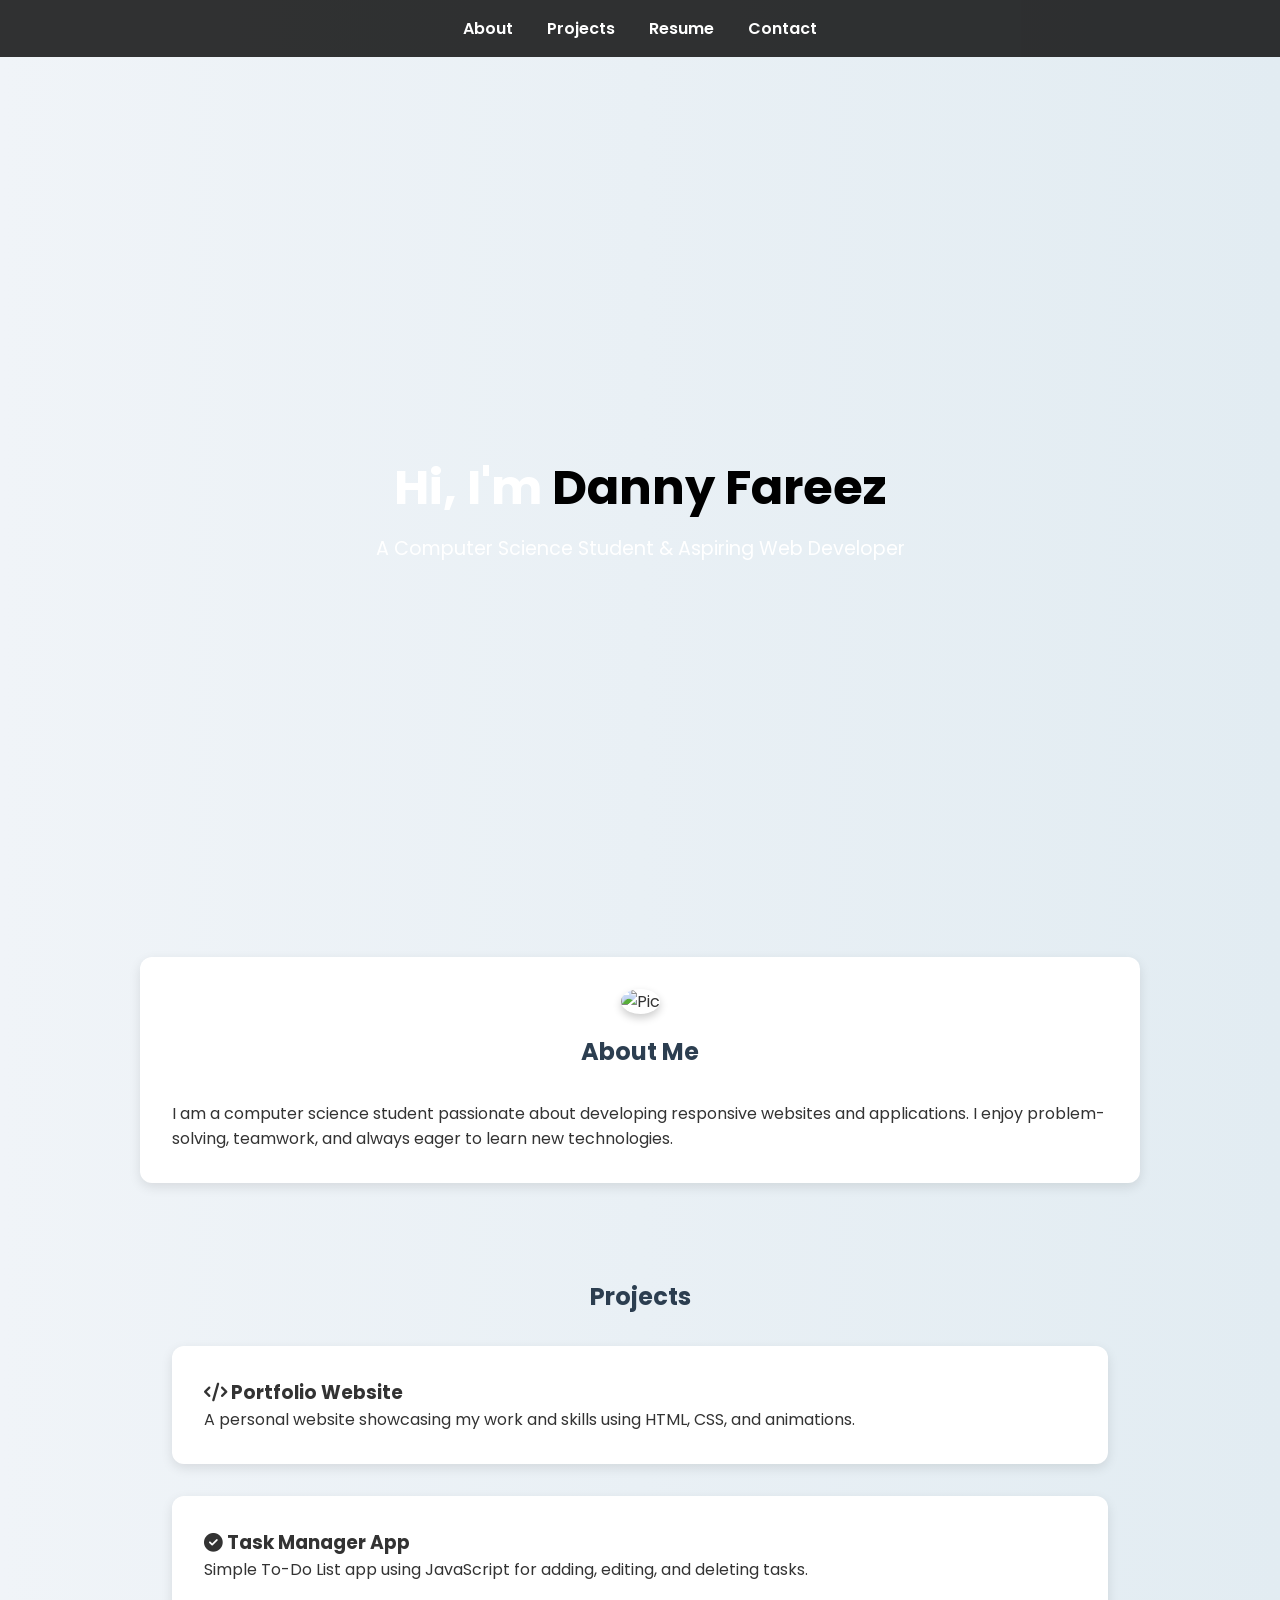
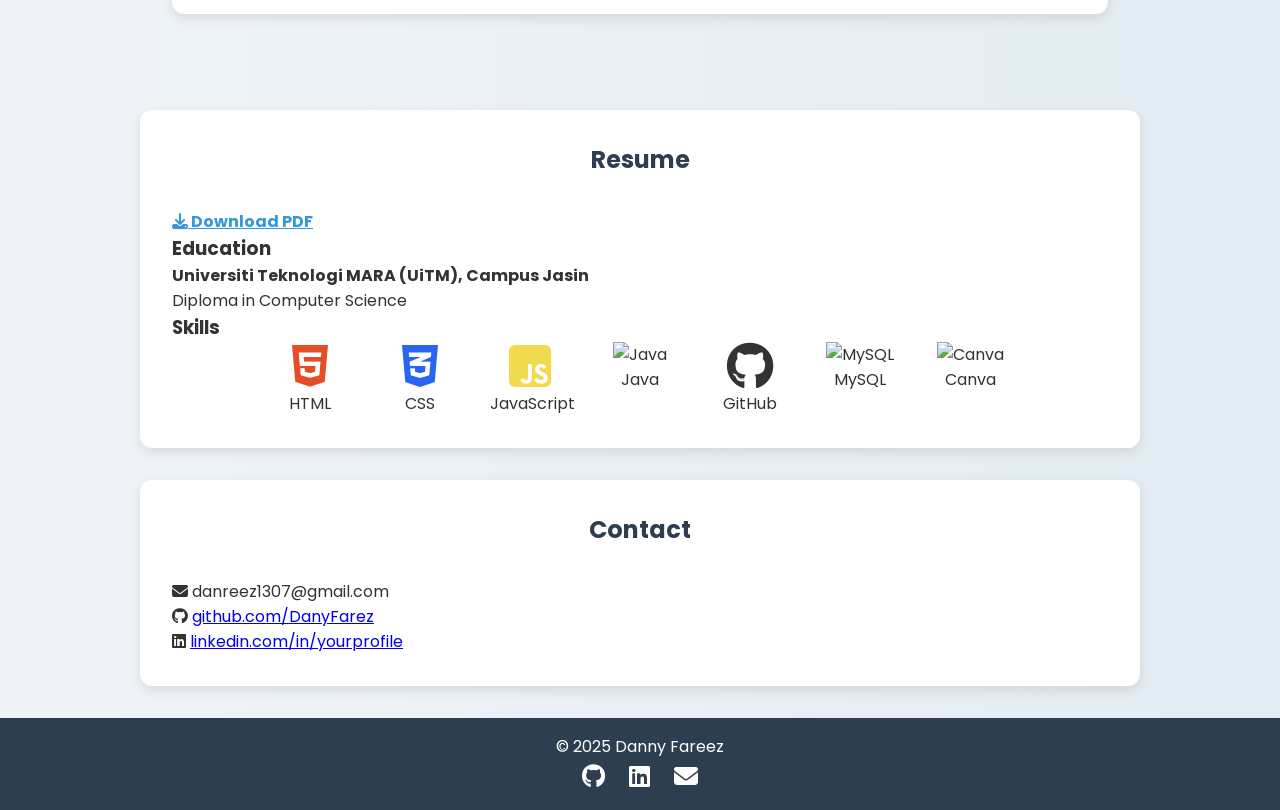
==== portfolio.html @ a77baee5 "Update portfolio.html" ====
<!DOCTYPE html>
<html lang="en">
<head>
  <meta charset="UTF-8" />
  <meta name="viewport" content="width=device-width, initial-scale=1.0" />
  <title>Portfolio</title>
  
  <!-- Google Fonts -->
  <link href="https://fonts.googleapis.com/css2?family=Poppins:wght@400;600&display=swap" rel="stylesheet">

  <!-- Font Awesome Icons -->
  <link rel="stylesheet" href="https://cdnjs.cloudflare.com/ajax/libs/font-awesome/6.5.0/css/all.min.css"/>

  <!-- AOS (Animate On Scroll) -->
  <link href="https://cdn.jsdelivr.net/npm/aos@2.3.4/dist/aos.css" rel="stylesheet">

  <style>
    * {
      box-sizing: border-box;
      margin: 0;
      padding: 0;
    }

    body {
      font-family: 'Poppins', sans-serif;
      background: linear-gradient(to right, #f0f4f8, #e2ecf2);
      color: #333;
      scroll-behavior: smooth;
    }

    header {
      background: url('https://images.unsplash.com/photo-1542281286-9e0a16bb7366') center/cover no-repeat;
      height: 100vh;
      color: white;
      display: flex;
      flex-direction: column;
      justify-content: center;
      text-align: center;
      padding: 2rem;
    }

    header h1 {
      font-size: 3rem;
      margin-bottom: 10px;
    }

    header p {
      font-size: 1.2rem;
    }

    nav {
      background: rgba(0, 0, 0, 0.8);
      text-align: center;
      padding: 1rem;
      position: sticky;
      top: 0;
      z-index: 999;
    }

    nav a {
      color: #fff;
      text-decoration: none;
      margin: 0 15px;
      font-weight: 600;
      transition: color 0.3s ease;
    }

    nav a:hover {
      color: #f39c12;
    }

    section {
      padding: 4rem 2rem;
      max-width: 1000px;
      margin: auto;
    }

    h2 {
      text-align: center;
      margin-bottom: 2rem;
      color: #2c3e50;
    }

    .about, .contact, .project, .resume {
      background: white;
      padding: 2rem;
      border-radius: 12px;
      margin-bottom: 2rem;
      box-shadow: 0 4px 12px rgba(0,0,0,0.1);
    }

    .skills li {
      margin-bottom: 10px;
    }

    footer {
      background: #2c3e50;
      color: white;
      text-align: center;
      padding: 1rem;
    }

    .icons a {
      margin: 0 10px;
      color: white;
      font-size: 1.5rem;
    }

    .progress {
      background: #eee;
      border-radius: 10px;
      overflow: hidden;
      margin-top: 5px;
    }

    .progress span {
      display: block;
      height: 12px;
      background: #3498db;
    }

    @media (max-width: 768px) {
      header h1 {
        font-size: 2.2rem;
      }
    }
  </style>
</head>
<body>

  <nav>
    <a href="#about">About</a>
    <a href="#projects">Projects</a>
    <a href="#resume">Resume</a>
    <a href="#contact">Contact</a>
  </nav>

  <header>
    <h1 data-aos="fade-down">Hi, I'm <span style="color:#000000;">Danny Fareez</span></h1>
    <p data-aos="fade-up">A Computer Science Student & Aspiring Web Developer</p>
  </header>

 <section id="about" class="about" data-aos="fade-up">
  <!-- Profile Picture -->
  <div style="text-align: center; margin-bottom: 20px;">
    <img src="danyPic.jpg" alt="Pic" style="width:150px; height:150px; border-radius:50%; object-fit:cover; box-shadow: 0 4px 8px rgba(0,0,0,0.2);" />
  </div>

  <!-- About Text -->
  <h2>About Me</h2>
  <p>I am a computer science student passionate about developing responsive websites and applications. I enjoy problem-solving, teamwork, and always eager to learn new technologies.</p>
</section>


  <section id="projects" data-aos="fade-right">
    <h2>Projects</h2>
    <div class="project">
      <h3><i class="fas fa-code"></i> Portfolio Website</h3>
      <p>A personal website showcasing my work and skills using HTML, CSS, and animations.</p>
    </div>
    <div class="project">
      <h3><i class="fas fa-check-circle"></i> Task Manager App</h3>
      <p>Simple To-Do List app using JavaScript for adding, editing, and deleting tasks.</p>
    </div>
  </section>

  <section id="resume" class="resume" data-aos="fade-left">
    <h2>Resume</h2>
    <p><a href="Resume.pdf" download style="color:#3498db; font-weight: bold;"><i class="fas fa-download"></i> Download PDF</a></p>

    <h3>Education</h3>
    <p><strong>Universiti Teknologi MARA (UiTM), Campus Jasin</strong><br> Diploma in Computer Science</p>

   <h3>Skills</h3>
<div style="display: flex; flex-wrap: wrap; gap: 30px; justify-content: center;">
  
  <!-- HTML -->
  <div style="width: 80px; text-align: center;">
    <i class="fab fa-html5" style="font-size:48px; color:#e44d26;"></i>
    <p>HTML</p>
  </div>

  <!-- CSS -->
  <div style="width: 80px; text-align: center;">
    <i class="fab fa-css3-alt" style="font-size:48px; color:#2965f1;"></i>
    <p>CSS</p>
  </div>

  <!-- JavaScript -->
  <div style="width: 80px; text-align: center;">
    <i class="fab fa-js-square" style="font-size:48px; color:#f0db4f;"></i>
    <p>JavaScript</p>
  </div>

  <!-- Java -->
  <div style="width: 80px; text-align: center;">
    <img src="https://img.icons8.com/color/48/000000/java-coffee-cup-logo.png" style="width:48px; height:48px;" alt="Java" />
    <p>Java</p>
  </div>

  <!-- GitHub -->
  <div style="width: 80px; text-align: center;">
    <i class="fab fa-github" style="font-size:48px; color:#333;"></i>
    <p>GitHub</p>
  </div>

  <!-- MySQL -->
  <div style="width: 80px; text-align: center;">
    <img src="https://img.icons8.com/ios-filled/50/4479A1/mysql-logo.png" style="width:48px; height:48px;" alt="MySQL" />
    <p>MySQL</p>
  </div>

  <!-- Canva -->
  <div style="width: 80px; text-align: center;">
    <img src="https://img.icons8.com/color/48/canva.png" style="width:48px; height:48px;" alt="Canva" />
    <p>Canva</p>
  </div>

</div>

</section>

  <section id="contact" class="contact" data-aos="fade-up">
    <h2>Contact</h2>
    <p><i class="fas fa-envelope"></i> danreez1307@gmail.com</p>
    <p><i class="fab fa-github"></i> <a href="https://github.com/DanyFarez" target="_blank">github.com/DanyFarez</a></p>
    <p><i class="fab fa-linkedin"></i> <a href="www.linkedin.com/in/danyfarez" target="_blank">linkedin.com/in/yourprofile</a></p>
  </section>

  <footer>
    <p>&copy; 2025 Danny Fareez</p>
    <div class="icons">
      <a href="#"><i class="fab fa-github"></i></a>
      <a href="#"><i class="fab fa-linkedin"></i></a>
      <a href="mailto:danreez1307@gmail.com"><i class="fas fa-envelope"></i></a>
    </div>
  </footer>

  <!-- AOS JS -->
  <script src="https://cdn.jsdelivr.net/npm/aos@2.3.4/dist/aos.js"></script>
  <script>
    AOS.init({
      duration: 1000,
      once: true,
    });
  </script>
</body>
</html>
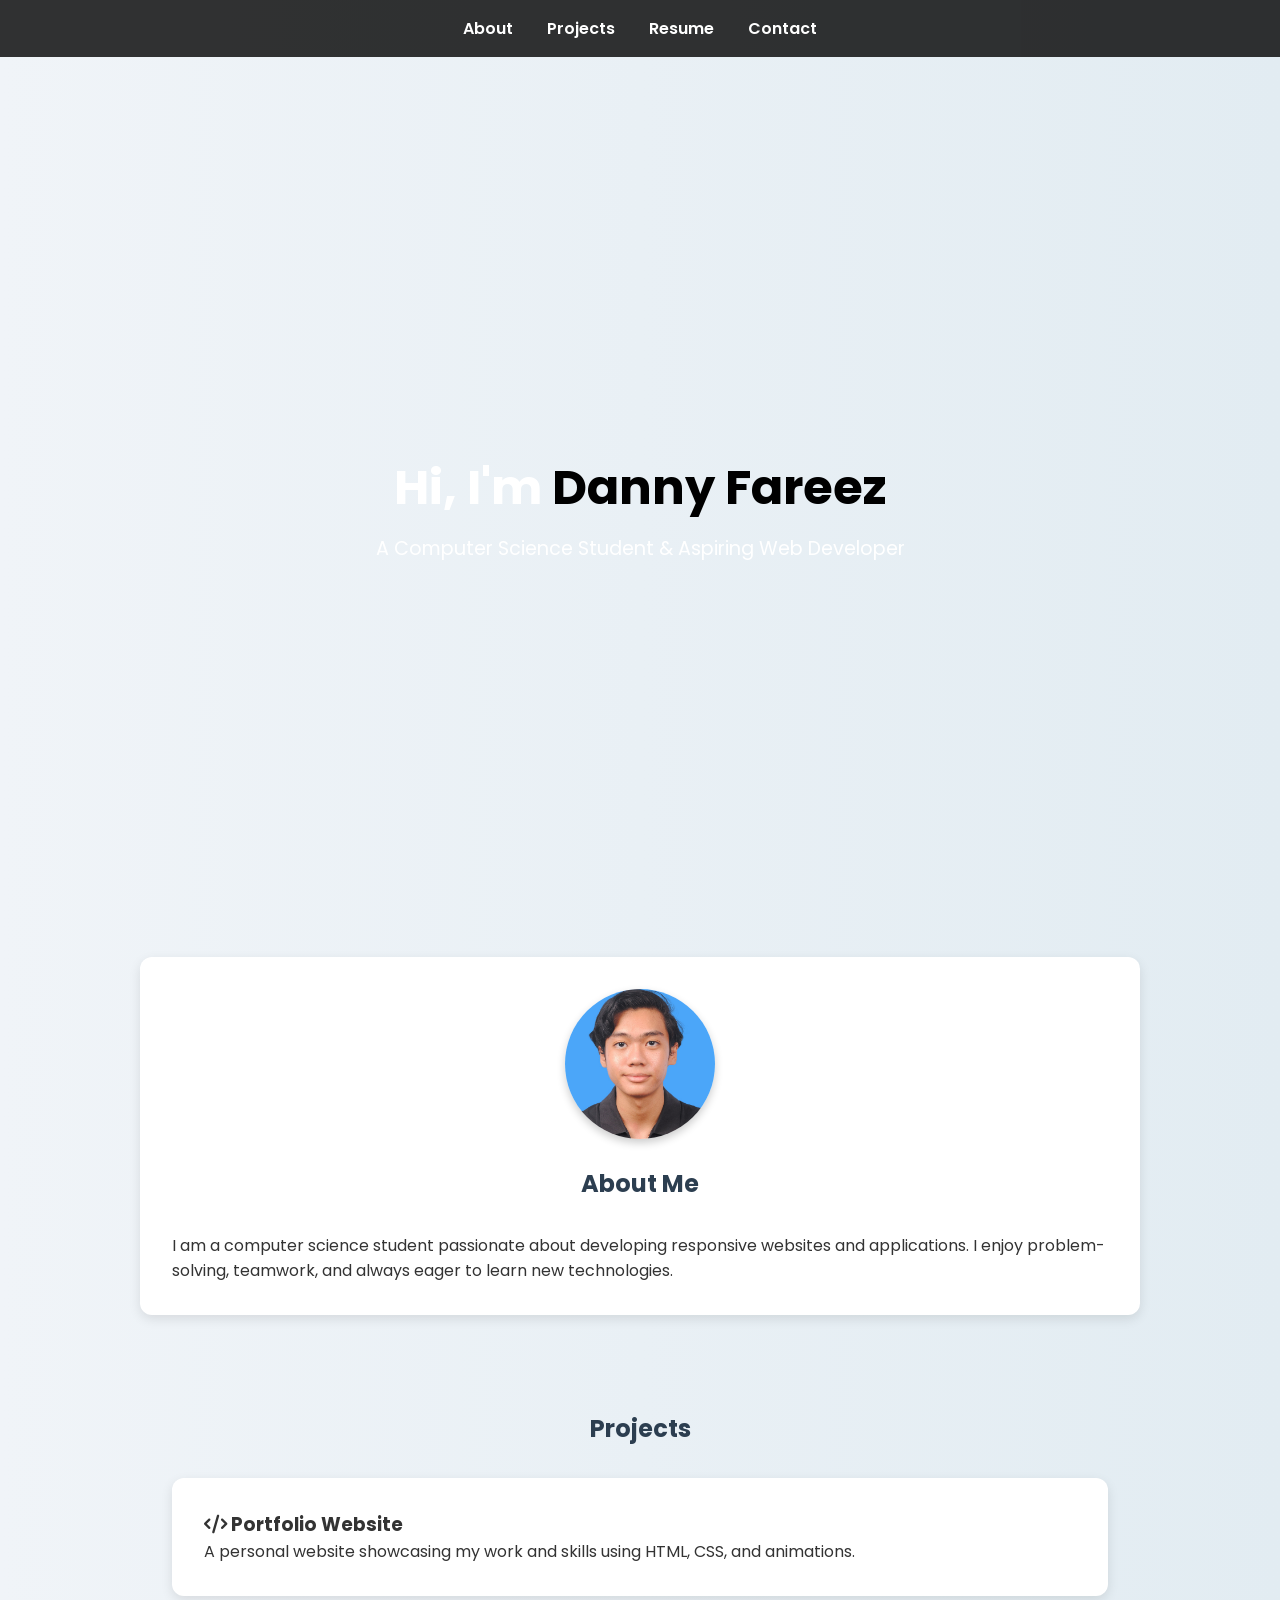
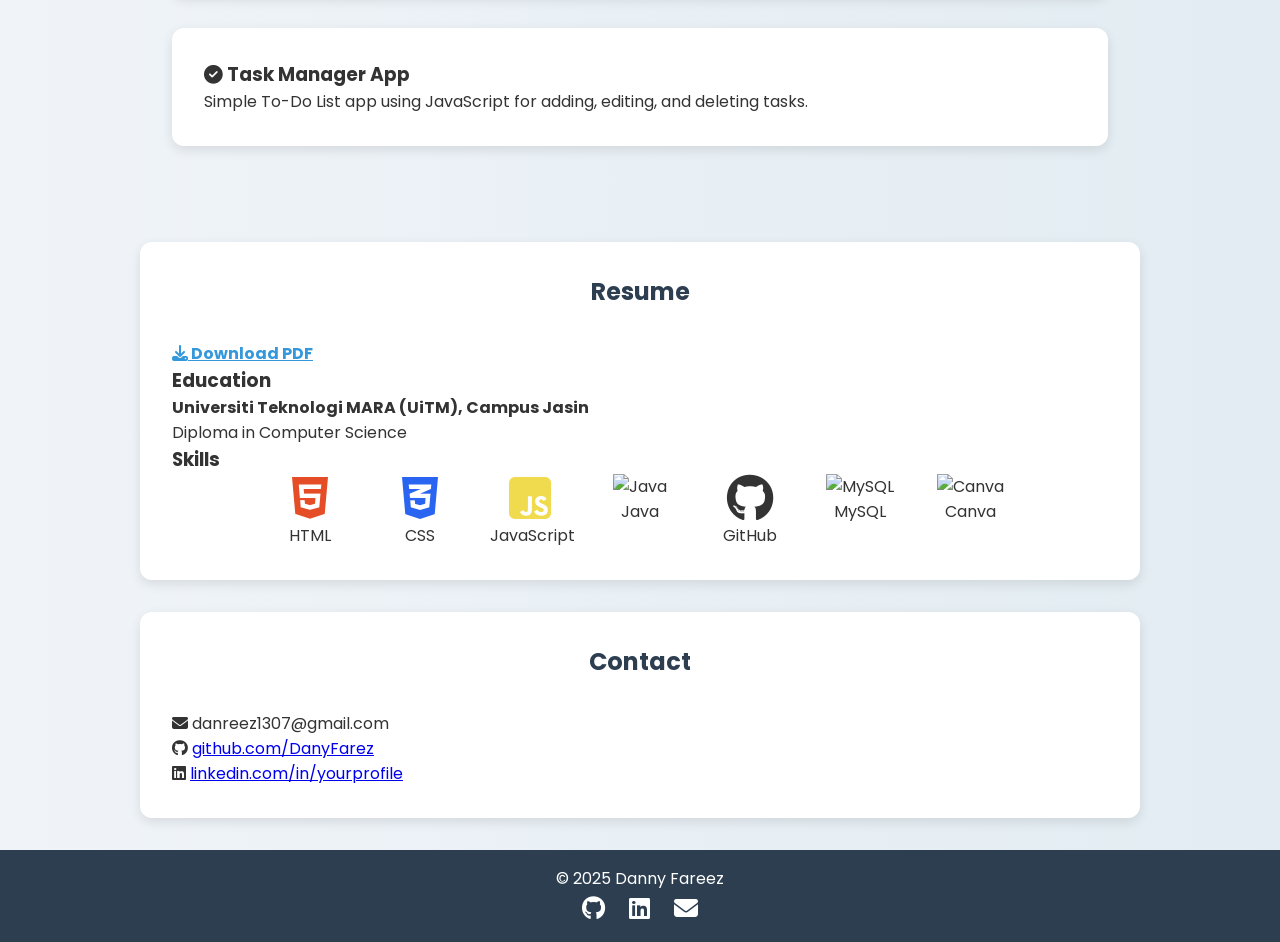
==== commit 2504867a: "Update danyPic" ====
--- a/portfolio.html
+++ b/portfolio.html
@@ -143,7 +143,7 @@
  <section id="about" class="about" data-aos="fade-up">
   <!-- Profile Picture -->
   <div style="text-align: center; margin-bottom: 20px;">
-    <img src="danyPic.jpg" alt="Pic" style="width:150px; height:150px; border-radius:50%; object-fit:cover; box-shadow: 0 4px 8px rgba(0,0,0,0.2);" />
+    <img src="danyPic.png" alt="Pic" style="width:150px; height:150px; border-radius:50%; object-fit:cover; box-shadow: 0 4px 8px rgba(0,0,0,0.2);" />
   </div>
 
   <!-- About Text -->
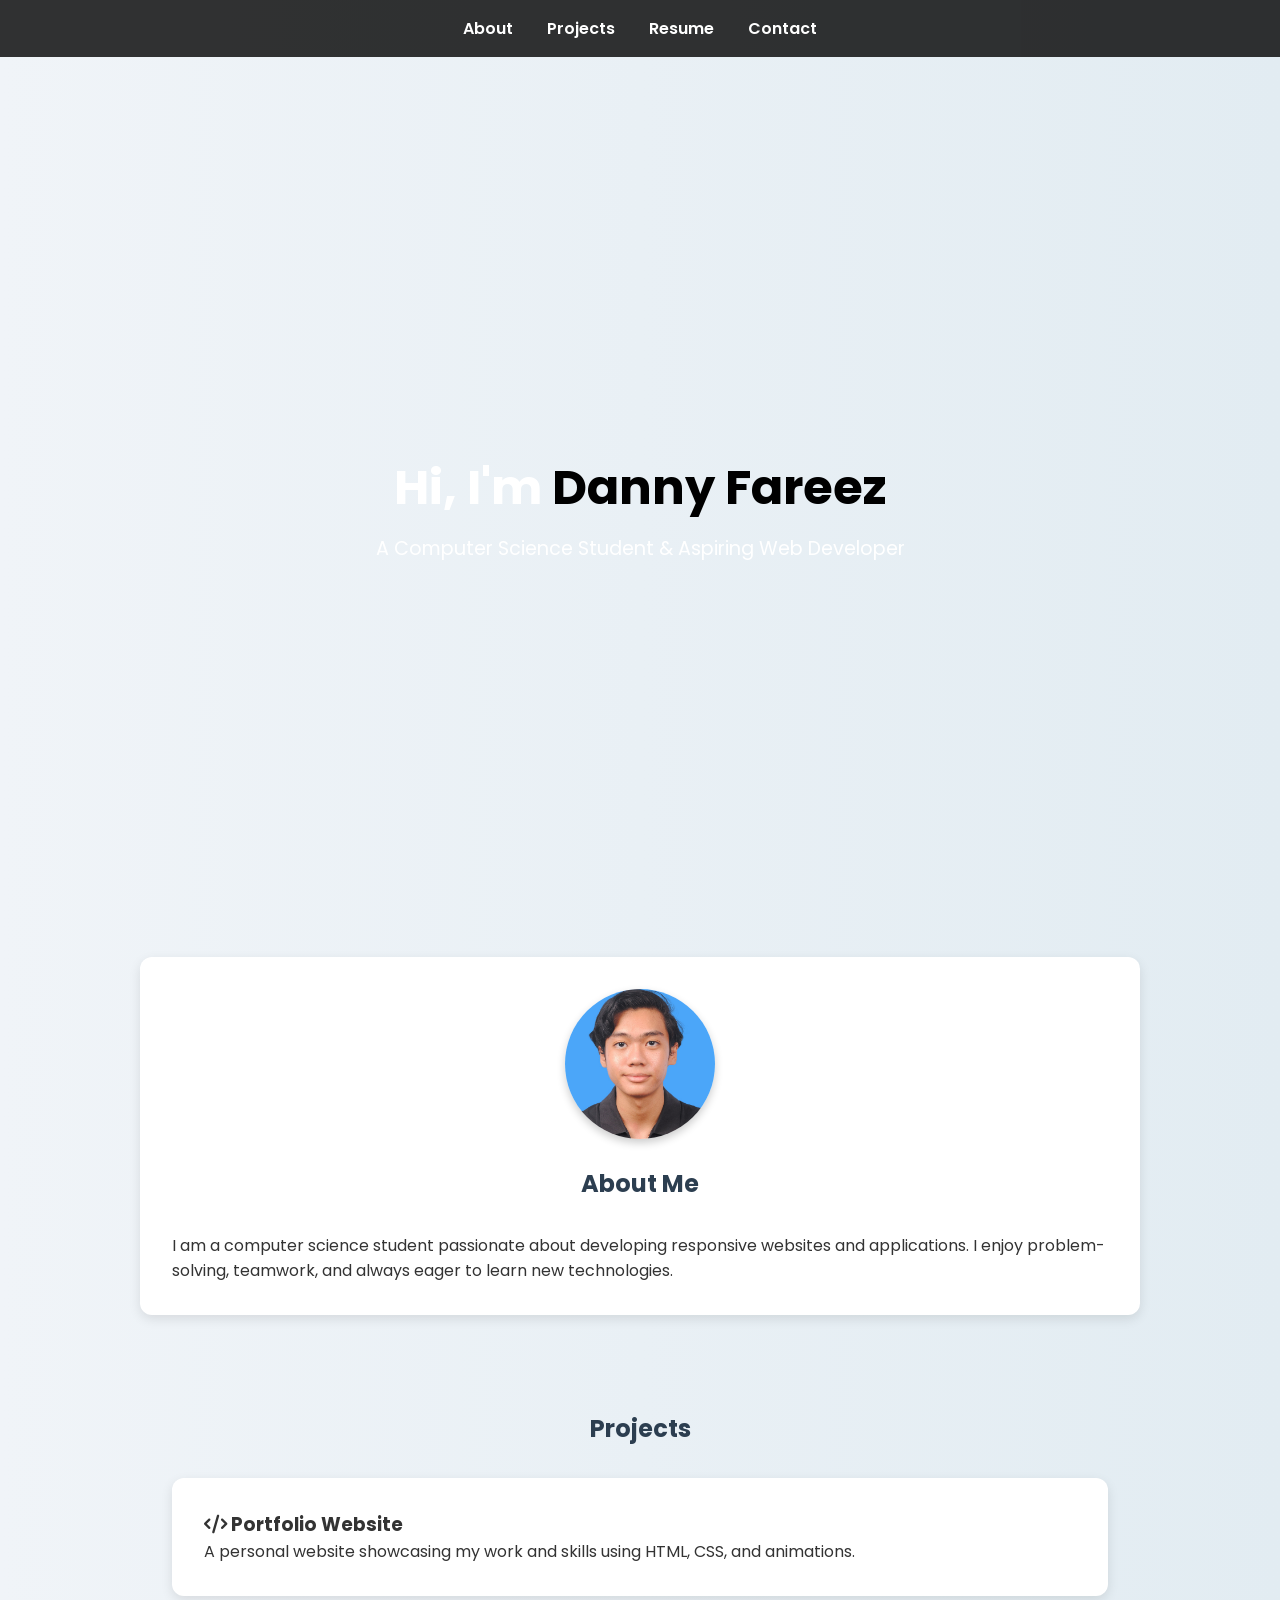
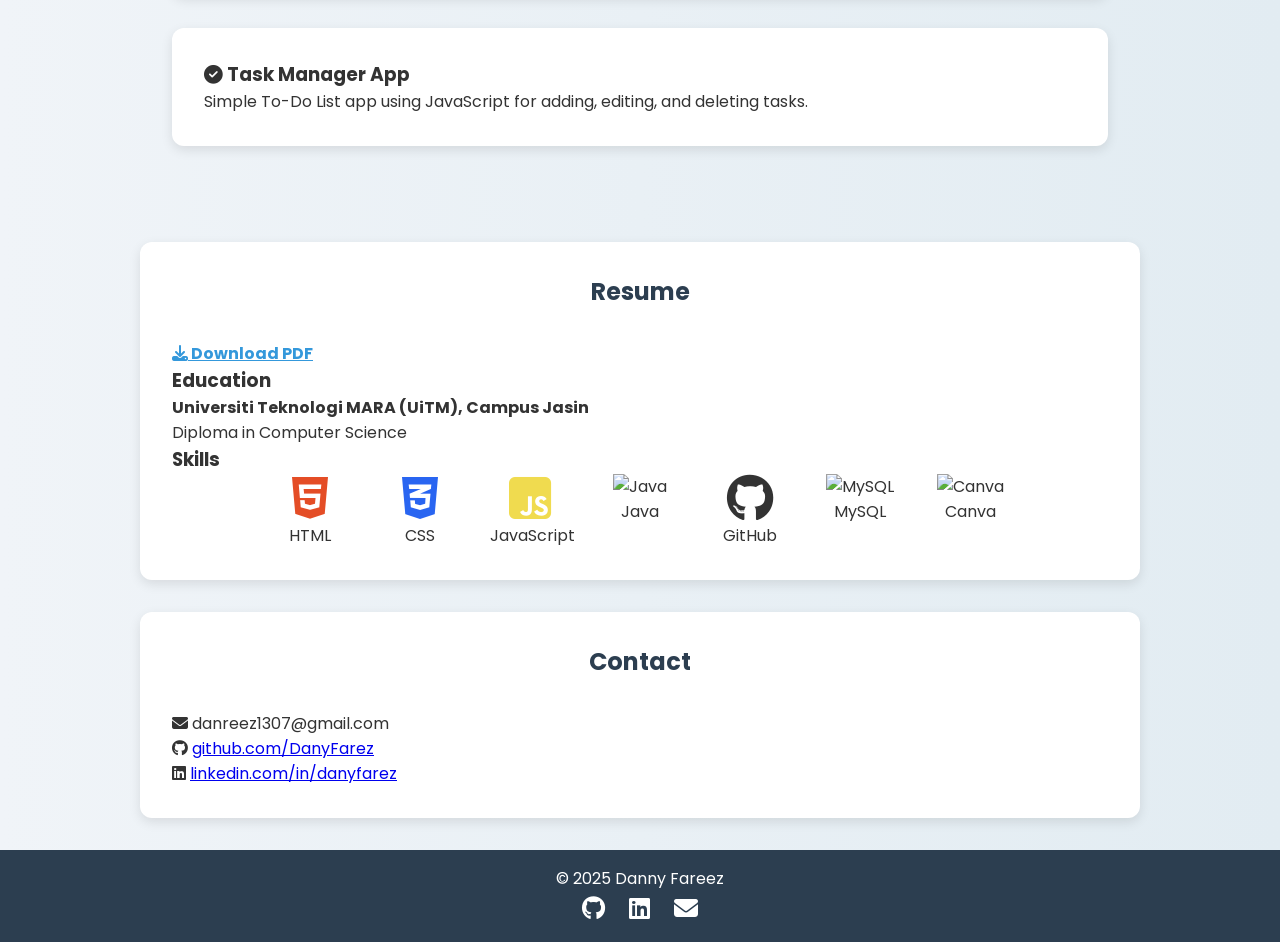
==== commit 2a9de587: "Update portfolio.html" ====
--- a/portfolio.html
+++ b/portfolio.html
@@ -224,7 +224,7 @@
     <h2>Contact</h2>
     <p><i class="fas fa-envelope"></i> danreez1307@gmail.com</p>
     <p><i class="fab fa-github"></i> <a href="https://github.com/DanyFarez" target="_blank">github.com/DanyFarez</a></p>
-    <p><i class="fab fa-linkedin"></i> <a href="www.linkedin.com/in/danyfarez" target="_blank">linkedin.com/in/yourprofile</a></p>
+    <p><i class="fab fa-linkedin"></i> <a href="www.linkedin.com/in/danyfarez" target="_blank">linkedin.com/in/danyfarez</a></p>
   </section>
 
   <footer>
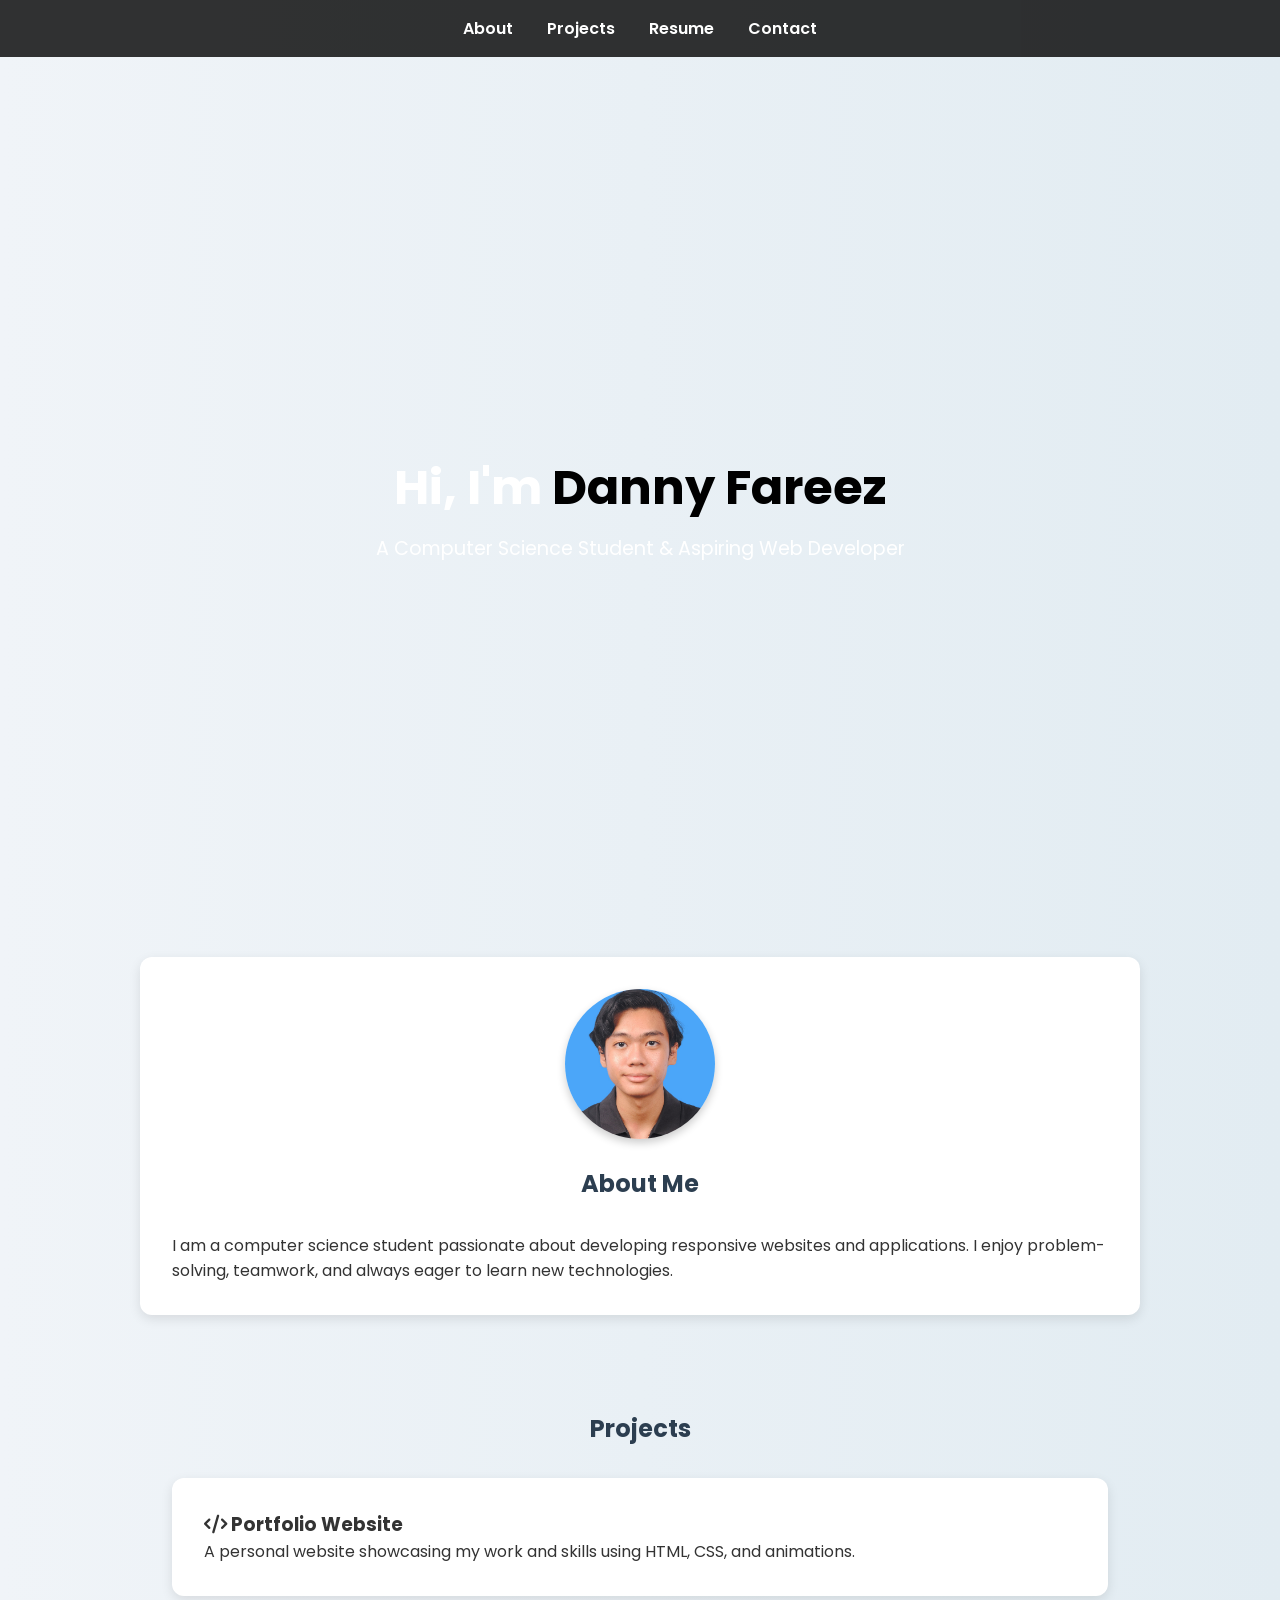
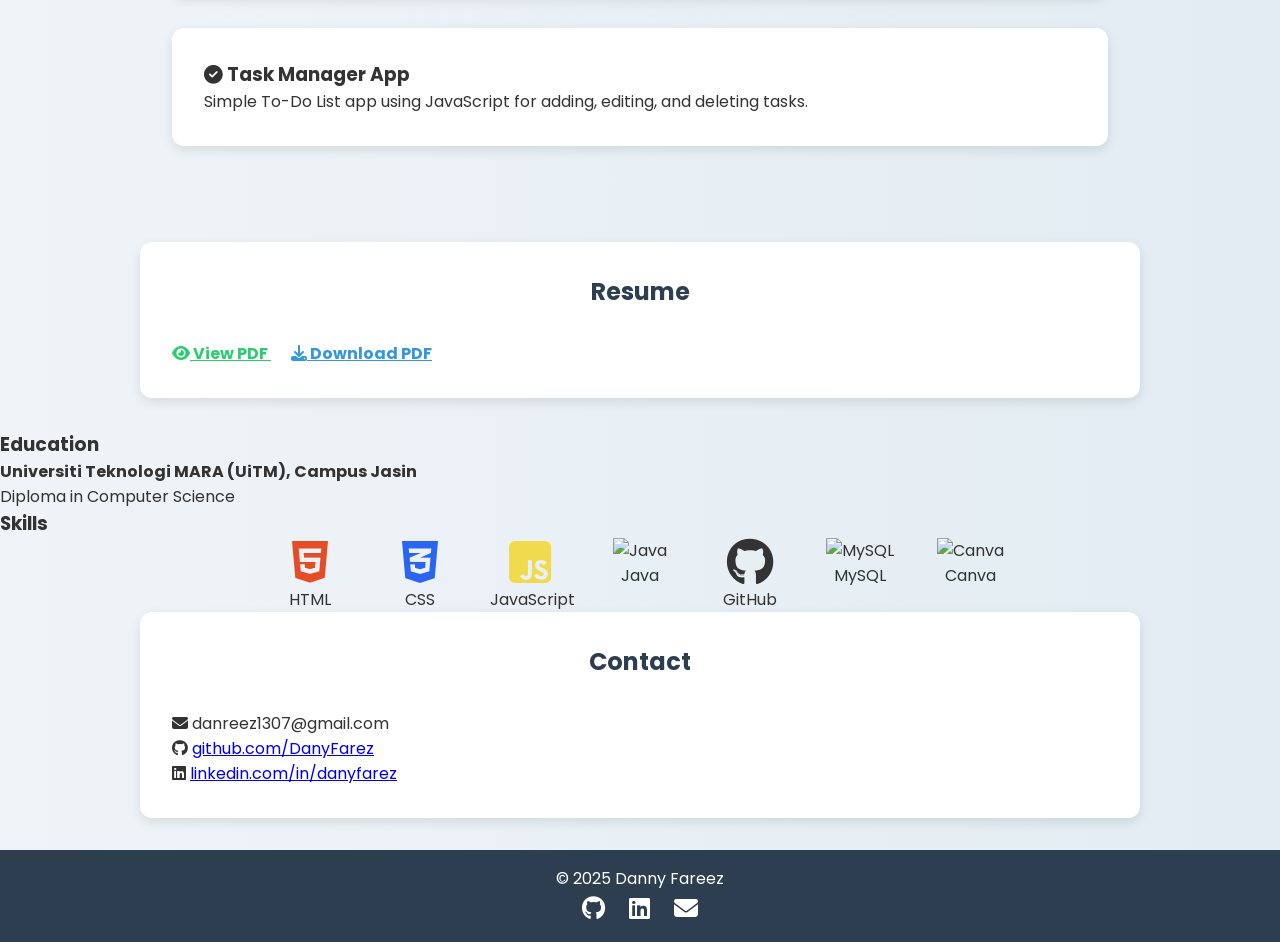
==== commit 987396f8: "Update portfolio.html" ====
--- a/portfolio.html
+++ b/portfolio.html
@@ -165,8 +165,16 @@
   </section>
 
   <section id="resume" class="resume" data-aos="fade-left">
-    <h2>Resume</h2>
-    <p><a href="Resume.pdf" download style="color:#3498db; font-weight: bold;"><i class="fas fa-download"></i> Download PDF</a></p>
+  <h2>Resume</h2>
+  <p>
+    <a href="Resume.pdf" target="_blank" style="color:#2ecc71; font-weight: bold; margin-right: 20px;">
+      <i class="fas fa-eye"></i> View PDF
+    </a>
+    <a href="Resume.pdf" download style="color:#3498db; font-weight: bold;">
+      <i class="fas fa-download"></i> Download PDF
+    </a>
+  </p>
+</section>
 
     <h3>Education</h3>
     <p><strong>Universiti Teknologi MARA (UiTM), Campus Jasin</strong><br> Diploma in Computer Science</p>
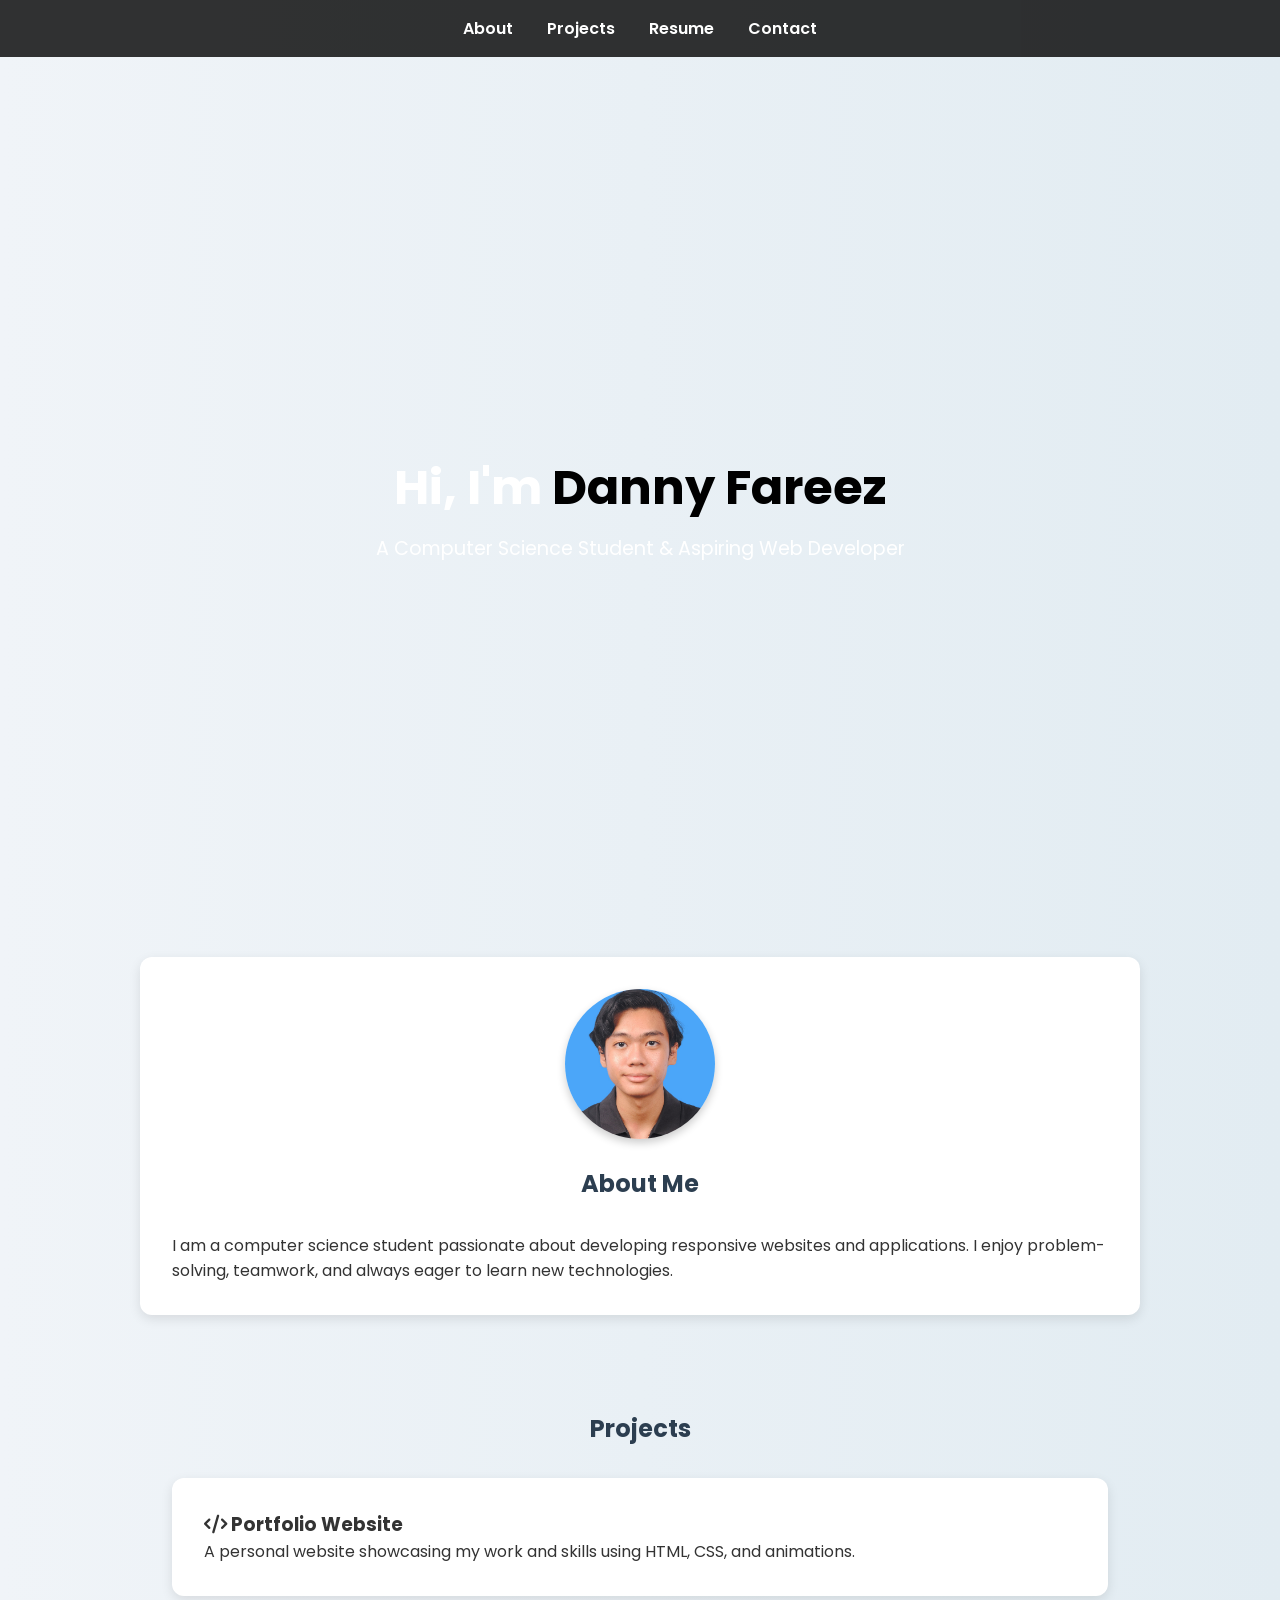
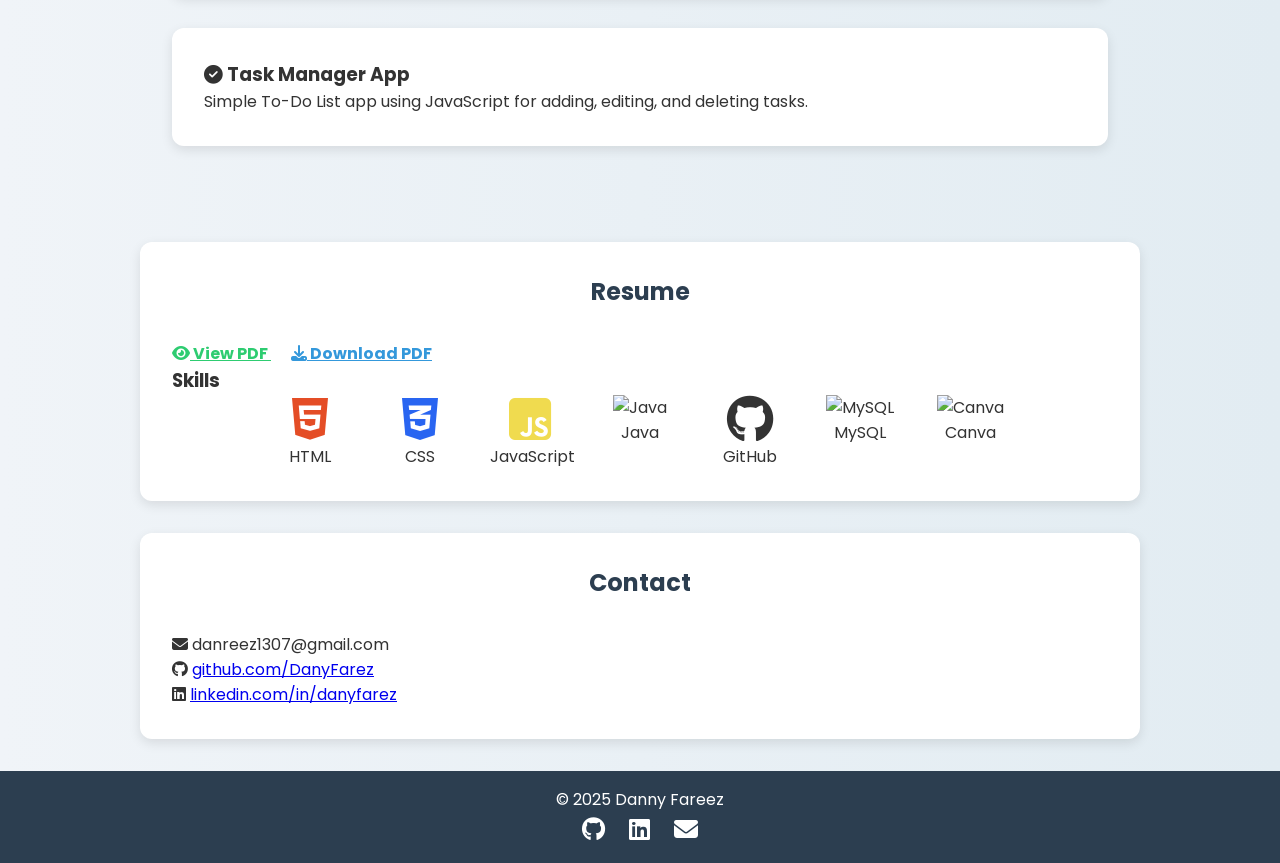
==== commit 8a266876: "Update portfolio.html" ====
--- a/portfolio.html
+++ b/portfolio.html
@@ -174,10 +174,6 @@
       <i class="fas fa-download"></i> Download PDF
     </a>
   </p>
-</section>
-
-    <h3>Education</h3>
-    <p><strong>Universiti Teknologi MARA (UiTM), Campus Jasin</strong><br> Diploma in Computer Science</p>
 
    <h3>Skills</h3>
 <div style="display: flex; flex-wrap: wrap; gap: 30px; justify-content: center;">
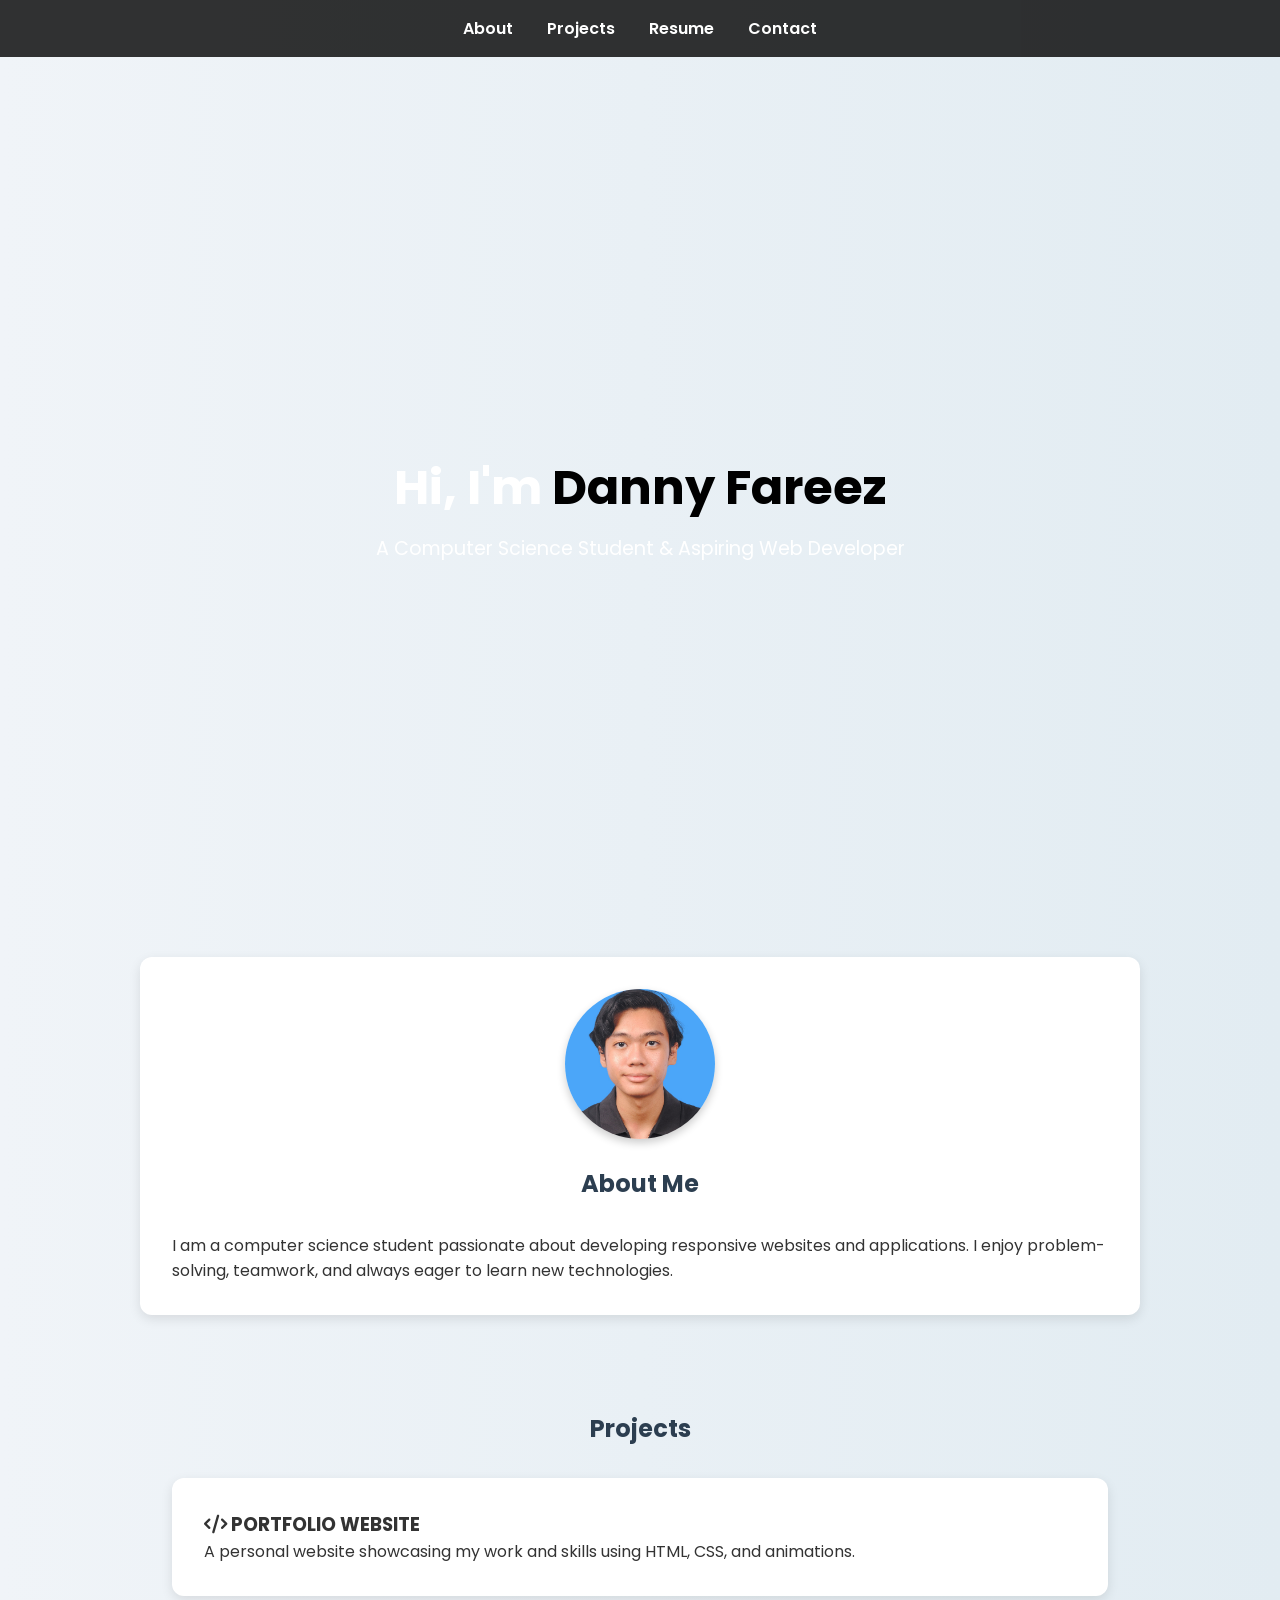
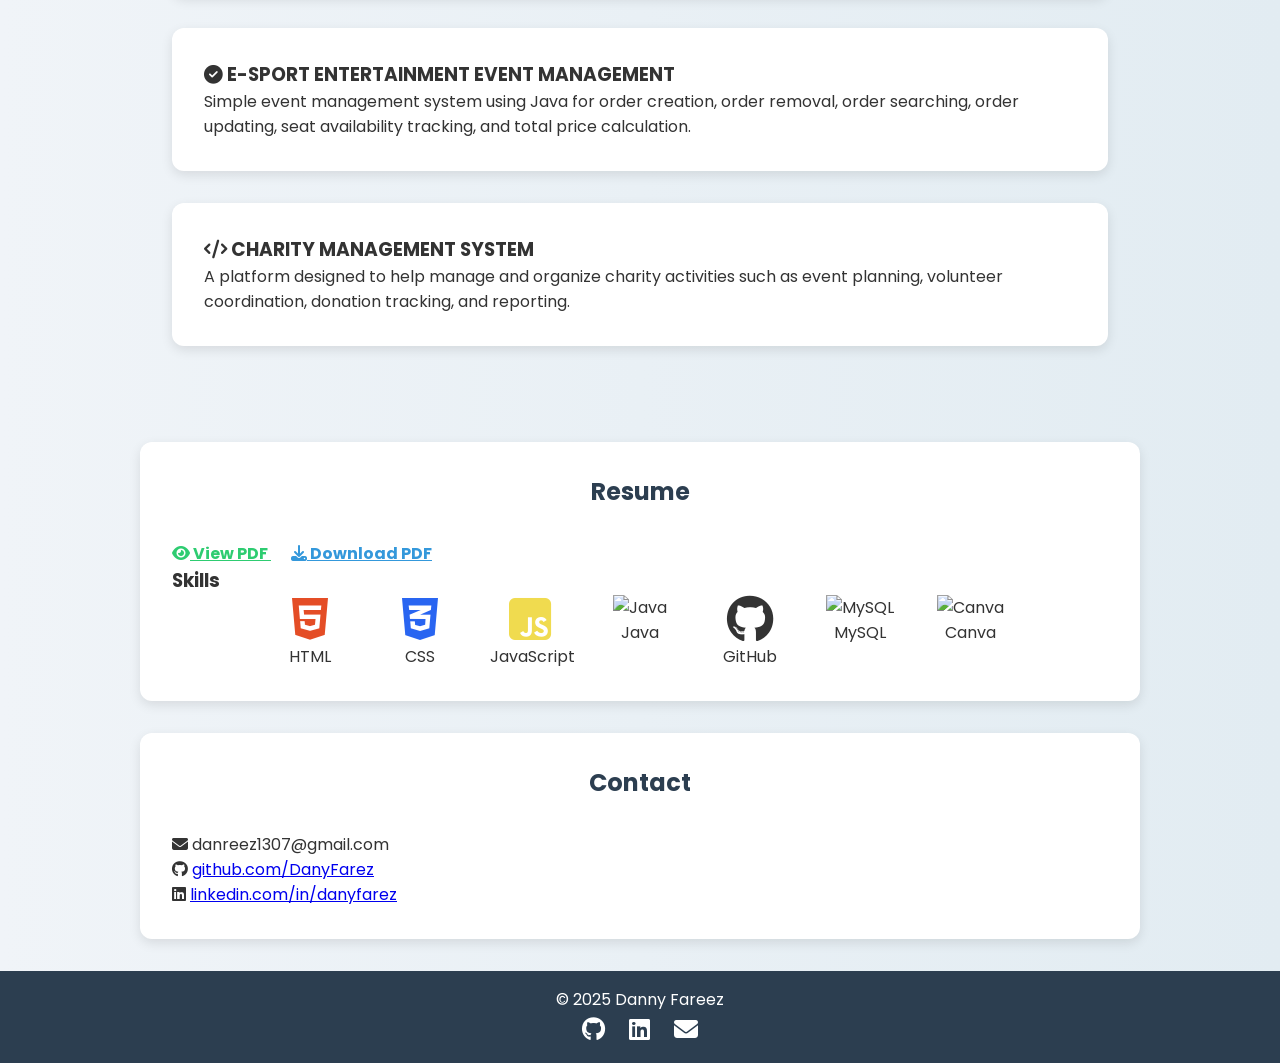
==== commit ea6cc8a3: "Update portfolio.html" ====
--- a/portfolio.html
+++ b/portfolio.html
@@ -155,12 +155,16 @@
   <section id="projects" data-aos="fade-right">
     <h2>Projects</h2>
     <div class="project">
-      <h3><i class="fas fa-code"></i> Portfolio Website</h3>
+      <h3><i class="fas fa-code"></i> PORTFOLIO WEBSITE</h3>
       <p>A personal website showcasing my work and skills using HTML, CSS, and animations.</p>
     </div>
     <div class="project">
-      <h3><i class="fas fa-check-circle"></i> Task Manager App</h3>
-      <p>Simple To-Do List app using JavaScript for adding, editing, and deleting tasks.</p>
+      <h3><i class="fas fa-check-circle"></i> E-SPORT ENTERTAINMENT EVENT MANAGEMENT</h3>
+      <p>Simple event management system using Java for order creation, order removal, order searching, order updating, seat availability tracking, and total price calculation.</p>
+    </div>
+     <div class="project">
+      <h3><i class="fas fa-code"></i> CHARITY MANAGEMENT SYSTEM</h3>
+      <p>A platform designed to help manage and organize charity activities such as event planning, volunteer coordination, donation tracking, and reporting.</p>
     </div>
   </section>
 
@@ -250,3 +254,4 @@
   </script>
 </body>
 </html>
+
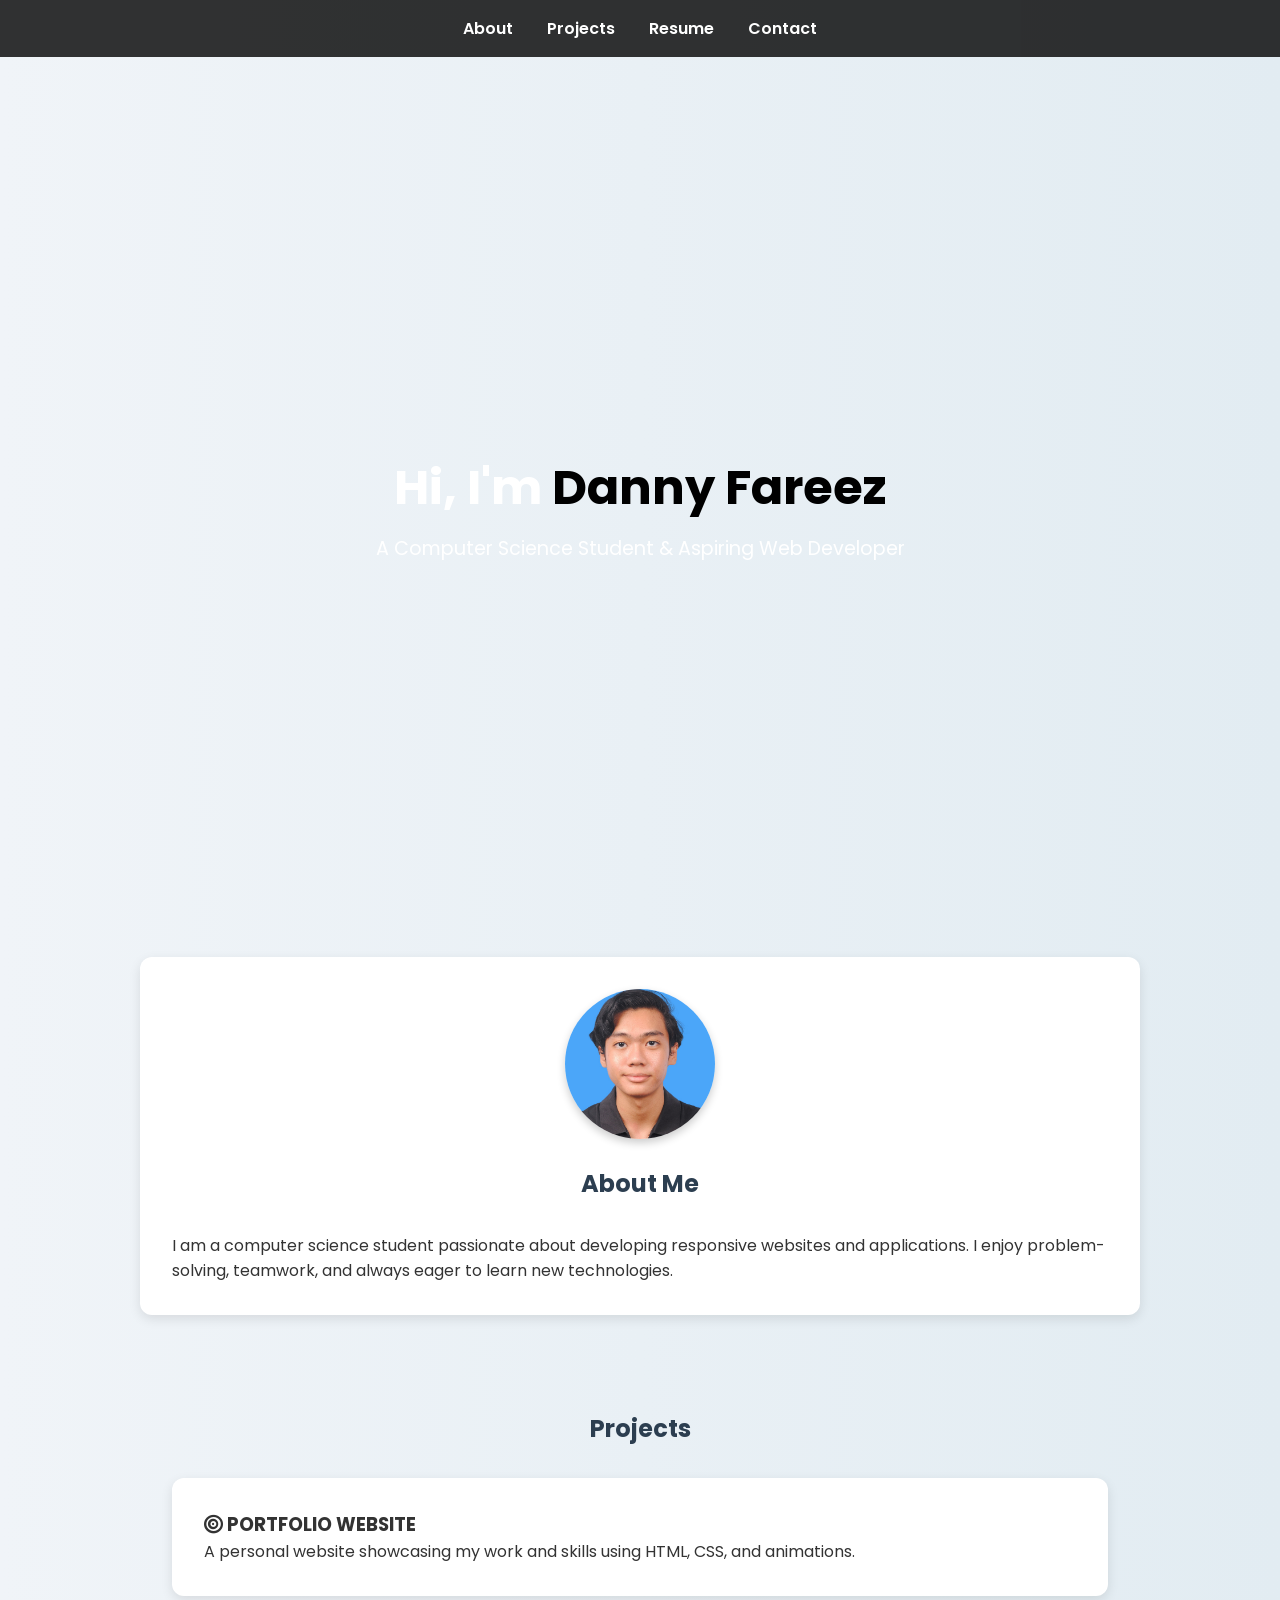
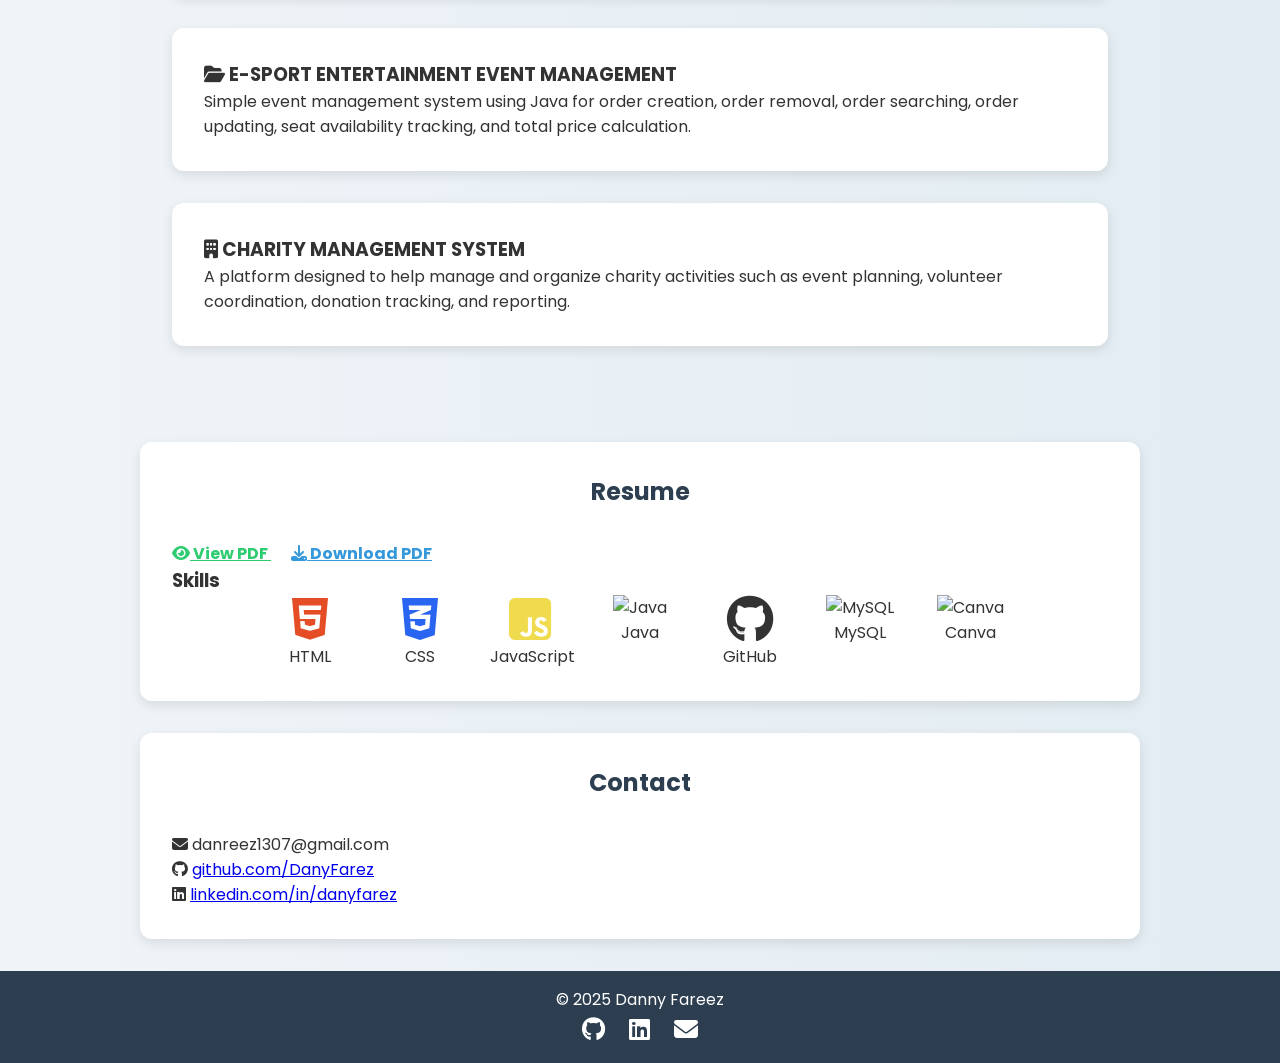
==== commit 7251acb1: "Update portfolio.html" ====
--- a/portfolio.html
+++ b/portfolio.html
@@ -155,15 +155,15 @@
   <section id="projects" data-aos="fade-right">
     <h2>Projects</h2>
     <div class="project">
-      <h3><i class="fas fa-code"></i> PORTFOLIO WEBSITE</h3>
+      <h3><i class="fas fa-bullseye"></i> PORTFOLIO WEBSITE</h3>
       <p>A personal website showcasing my work and skills using HTML, CSS, and animations.</p>
     </div>
     <div class="project">
-      <h3><i class="fas fa-check-circle"></i> E-SPORT ENTERTAINMENT EVENT MANAGEMENT</h3>
+      <h3><i class="fas fa-folder-open"></i> E-SPORT ENTERTAINMENT EVENT MANAGEMENT</h3>
       <p>Simple event management system using Java for order creation, order removal, order searching, order updating, seat availability tracking, and total price calculation.</p>
     </div>
      <div class="project">
-      <h3><i class="fas fa-code"></i> CHARITY MANAGEMENT SYSTEM</h3>
+      <h3><i class="fas fa-building"></i> CHARITY MANAGEMENT SYSTEM</h3>
       <p>A platform designed to help manage and organize charity activities such as event planning, volunteer coordination, donation tracking, and reporting.</p>
     </div>
   </section>
@@ -255,3 +255,4 @@
 </body>
 </html>
 
+
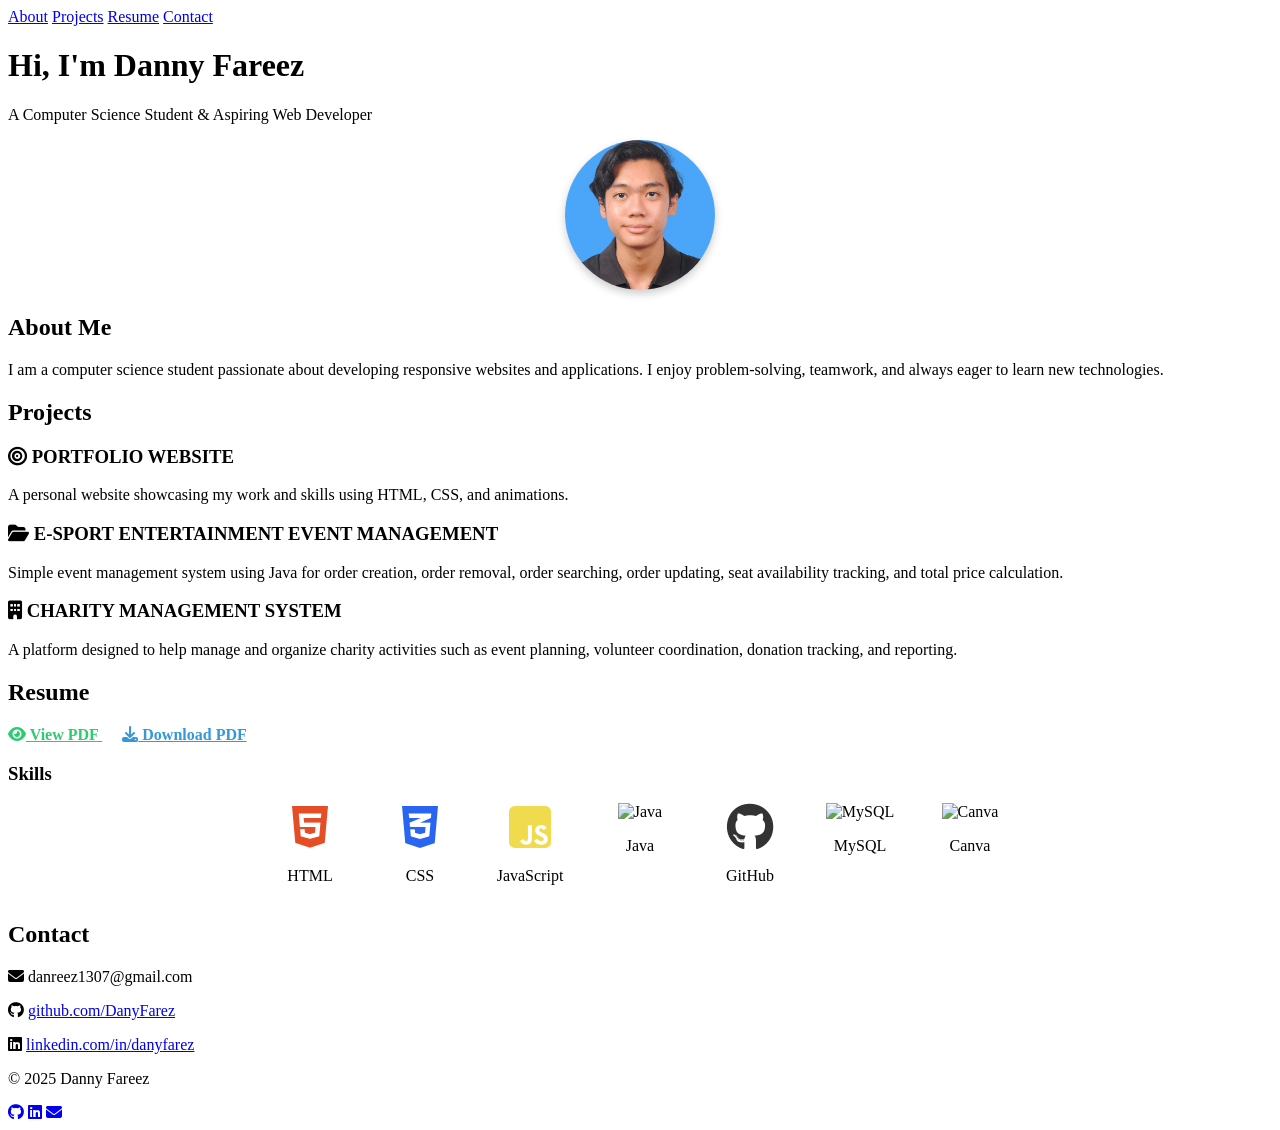
==== commit b5b8d38b: "Update portfolio.html" ====
--- a/portfolio.html
+++ b/portfolio.html
@@ -3,128 +3,15 @@
 <head>
   <meta charset="UTF-8" />
   <meta name="viewport" content="width=device-width, initial-scale=1.0" />
-  <title>Portfolio</title>
+  <title>Portfolio - Danny Fareez</title>
   
-  <!-- Google Fonts -->
+  <link rel="stylesheet" href="style.css">
+
   <link href="https://fonts.googleapis.com/css2?family=Poppins:wght@400;600&display=swap" rel="stylesheet">
 
-  <!-- Font Awesome Icons -->
   <link rel="stylesheet" href="https://cdnjs.cloudflare.com/ajax/libs/font-awesome/6.5.0/css/all.min.css"/>
 
-  <!-- AOS (Animate On Scroll) -->
   <link href="https://cdn.jsdelivr.net/npm/aos@2.3.4/dist/aos.css" rel="stylesheet">
-
-  <style>
-    * {
-      box-sizing: border-box;
-      margin: 0;
-      padding: 0;
-    }
-
-    body {
-      font-family: 'Poppins', sans-serif;
-      background: linear-gradient(to right, #f0f4f8, #e2ecf2);
-      color: #333;
-      scroll-behavior: smooth;
-    }
-
-    header {
-      background: url('https://images.unsplash.com/photo-1542281286-9e0a16bb7366') center/cover no-repeat;
-      height: 100vh;
-      color: white;
-      display: flex;
-      flex-direction: column;
-      justify-content: center;
-      text-align: center;
-      padding: 2rem;
-    }
-
-    header h1 {
-      font-size: 3rem;
-      margin-bottom: 10px;
-    }
-
-    header p {
-      font-size: 1.2rem;
-    }
-
-    nav {
-      background: rgba(0, 0, 0, 0.8);
-      text-align: center;
-      padding: 1rem;
-      position: sticky;
-      top: 0;
-      z-index: 999;
-    }
-
-    nav a {
-      color: #fff;
-      text-decoration: none;
-      margin: 0 15px;
-      font-weight: 600;
-      transition: color 0.3s ease;
-    }
-
-    nav a:hover {
-      color: #f39c12;
-    }
-
-    section {
-      padding: 4rem 2rem;
-      max-width: 1000px;
-      margin: auto;
-    }
-
-    h2 {
-      text-align: center;
-      margin-bottom: 2rem;
-      color: #2c3e50;
-    }
-
-    .about, .contact, .project, .resume {
-      background: white;
-      padding: 2rem;
-      border-radius: 12px;
-      margin-bottom: 2rem;
-      box-shadow: 0 4px 12px rgba(0,0,0,0.1);
-    }
-
-    .skills li {
-      margin-bottom: 10px;
-    }
-
-    footer {
-      background: #2c3e50;
-      color: white;
-      text-align: center;
-      padding: 1rem;
-    }
-
-    .icons a {
-      margin: 0 10px;
-      color: white;
-      font-size: 1.5rem;
-    }
-
-    .progress {
-      background: #eee;
-      border-radius: 10px;
-      overflow: hidden;
-      margin-top: 5px;
-    }
-
-    .progress span {
-      display: block;
-      height: 12px;
-      background: #3498db;
-    }
-
-    @media (max-width: 768px) {
-      header h1 {
-        font-size: 2.2rem;
-      }
-    }
-  </style>
 </head>
 <body>
 
@@ -141,12 +28,10 @@
   </header>
 
  <section id="about" class="about" data-aos="fade-up">
-  <!-- Profile Picture -->
   <div style="text-align: center; margin-bottom: 20px;">
-    <img src="danyPic.png" alt="Pic" style="width:150px; height:150px; border-radius:50%; object-fit:cover; box-shadow: 0 4px 8px rgba(0,0,0,0.2);" />
+    <img src="danyPic.png" alt="Danny Fareez" style="width:150px; height:150px; border-radius:50%; object-fit:cover; box-shadow: 0 4px 8px rgba(0,0,0,0.2);" />
   </div>
 
-  <!-- About Text -->
   <h2>About Me</h2>
   <p>I am a computer science student passionate about developing responsive websites and applications. I enjoy problem-solving, teamwork, and always eager to learn new technologies.</p>
 </section>
@@ -182,43 +67,36 @@
    <h3>Skills</h3>
 <div style="display: flex; flex-wrap: wrap; gap: 30px; justify-content: center;">
   
-  <!-- HTML -->
   <div style="width: 80px; text-align: center;">
     <i class="fab fa-html5" style="font-size:48px; color:#e44d26;"></i>
     <p>HTML</p>
   </div>
 
-  <!-- CSS -->
   <div style="width: 80px; text-align: center;">
     <i class="fab fa-css3-alt" style="font-size:48px; color:#2965f1;"></i>
     <p>CSS</p>
   </div>
 
-  <!-- JavaScript -->
   <div style="width: 80px; text-align: center;">
     <i class="fab fa-js-square" style="font-size:48px; color:#f0db4f;"></i>
     <p>JavaScript</p>
   </div>
 
-  <!-- Java -->
   <div style="width: 80px; text-align: center;">
     <img src="https://img.icons8.com/color/48/000000/java-coffee-cup-logo.png" style="width:48px; height:48px;" alt="Java" />
     <p>Java</p>
   </div>
 
-  <!-- GitHub -->
   <div style="width: 80px; text-align: center;">
     <i class="fab fa-github" style="font-size:48px; color:#333;"></i>
     <p>GitHub</p>
   </div>
 
-  <!-- MySQL -->
   <div style="width: 80px; text-align: center;">
     <img src="https://img.icons8.com/ios-filled/50/4479A1/mysql-logo.png" style="width:48px; height:48px;" alt="MySQL" />
     <p>MySQL</p>
   </div>
 
-  <!-- Canva -->
   <div style="width: 80px; text-align: center;">
     <img src="https://img.icons8.com/color/48/canva.png" style="width:48px; height:48px;" alt="Canva" />
     <p>Canva</p>
@@ -232,19 +110,18 @@
     <h2>Contact</h2>
     <p><i class="fas fa-envelope"></i> danreez1307@gmail.com</p>
     <p><i class="fab fa-github"></i> <a href="https://github.com/DanyFarez" target="_blank">github.com/DanyFarez</a></p>
-    <p><i class="fab fa-linkedin"></i> <a href="www.linkedin.com/in/danyfarez" target="_blank">linkedin.com/in/danyfarez</a></p>
+    <p><i class="fab fa-linkedin"></i> <a href="https://www.linkedin.com/in/danyfarez" target="_blank">linkedin.com/in/danyfarez</a></p>
   </section>
 
   <footer>
     <p>&copy; 2025 Danny Fareez</p>
     <div class="icons">
-      <a href="#"><i class="fab fa-github"></i></a>
-      <a href="#"><i class="fab fa-linkedin"></i></a>
+      <a href="https://github.com/DanyFarez"><i class="fab fa-github"></i></a>
+      <a href="https://www.linkedin.com/in/danyfarez"><i class="fab fa-linkedin"></i></a>
       <a href="mailto:danreez1307@gmail.com"><i class="fas fa-envelope"></i></a>
     </div>
   </footer>
 
-  <!-- AOS JS -->
   <script src="https://cdn.jsdelivr.net/npm/aos@2.3.4/dist/aos.js"></script>
   <script>
     AOS.init({
@@ -254,5 +131,3 @@
   </script>
 </body>
 </html>
-
-
